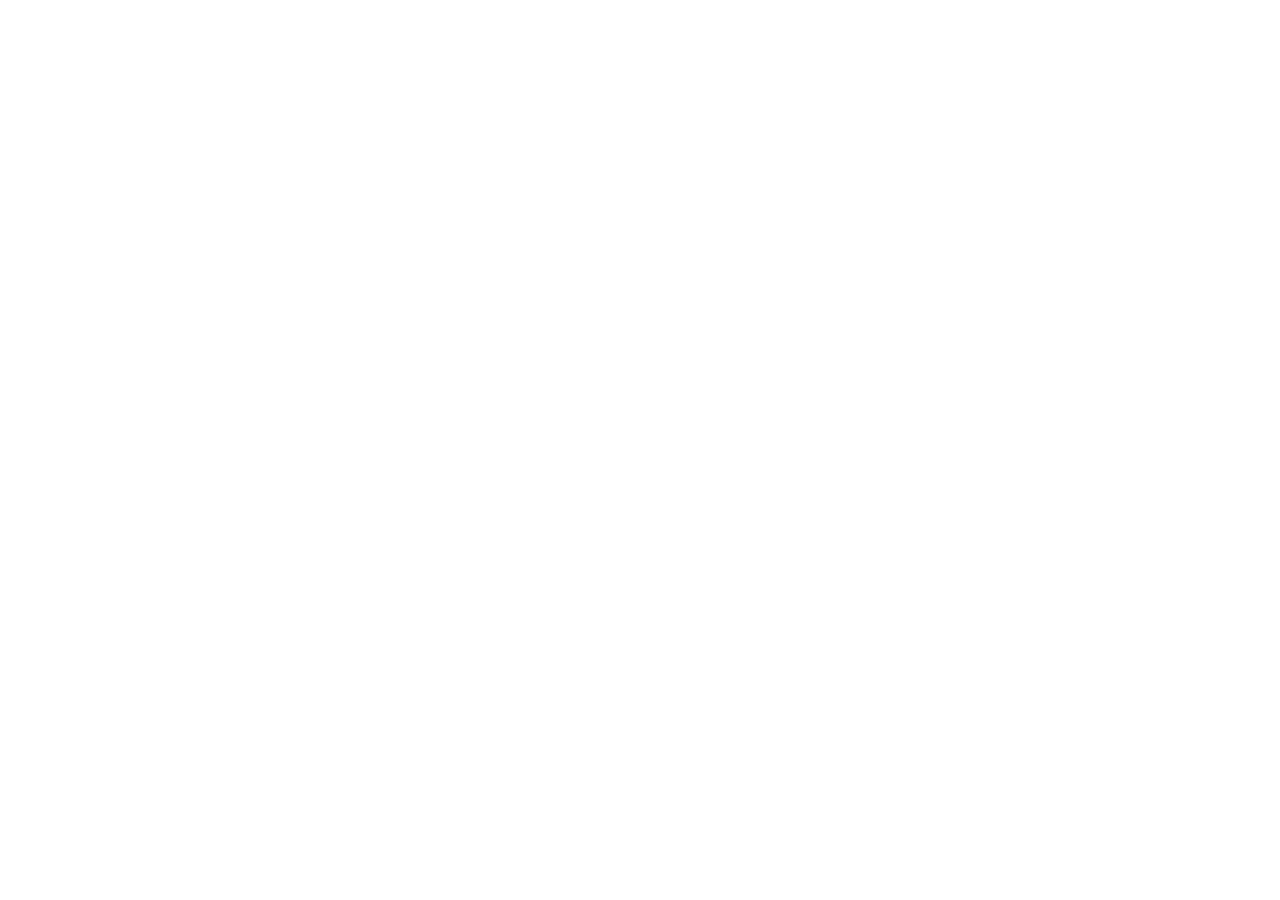
==== birthday gw.html @ cbd27d86 "first commit" ====
<!DOCTYPE html>
<html lang="id">

<head>
  <meta charset="UTF-8">
  <meta name="viewport" content="width=device-width, initial-scale=1.0">
  <meta http-equiv="X-UA-Compatible" content="ie=edge" />
  <link rel="shortcut icon" type="image/png" href="img/favicon.png" />
  <link rel="preconnect" href="https://fonts.googleapis.com">
  <link rel="preconnect" href="https://fonts.gstatic.com" crossorigin>
  <link href="https://fonts.googleapis.com/css2?family=Poppins:wght@300;400;600;700&display=swap" rel="stylesheet">
  <link rel="stylesheet" href="./styles/style.css">
  <title>Selamat Ulang Tahun! 🎂</title>
</head>

<body>

  <audio class="song" loop autoplay>
    <source src="./music/ultah.mp3">
    </source>
    Browser kamu tidak mendukung pemutaran audio.
  </audio>

  <div class="container">

    <div class="one">
      <h1 class="one">
        Hai!👋🏼 <span id="name"></span>
      </h1>
      <p class="two" id="greetingText"></p>
      <p class="age-display" id="ageDisplay"></p>
    </div>

    <div class="three">
      <p>Ini hari ulang tahunmu!! 🎂</p>
    </div>

    <div class="four">
      <div class="text-box">
        <p class="hbd-chatbox">
          Semoga kamu diberikan kesehatan, umur panjang dan semua impianmu menjadi kenyataan, terima kasih sudah mau bertahan dan berjuang sampai sekarang.
        </p>
        <p class="fake-btn">
          Kirim ucapan ✨
        </p>
      </div>
    </div>

    <div class="five">
      <p class="idea-1">
        Itulah yang ingin kamu lakukan.
      </p>
      <p class="idea-2">
        Semoga di usia yang sekarang ini, <br /> kamu bisa menjadi pribadi yang jauh lebih baik
      </p>
      <p class="idea-3">
        Kamu sadar, kamu ingin melakukan sesuatu yang berbeda. <br />
        <strong>Semoga masalah dan cobaan apapun yang akan datang nanti, semoga kamu bisa melewatinya.</strong>
      </p>
      <p class="idea-4">Karena,</p>
      <p class="idea-5">
        Karena banyak orang yang kita sayang perlu melihat kita sukses dan mencapai keberhasilan.
        <span>😊</span>
      </p>
      <p class="idea-6">
        <span>S</span>
        <span>O</span>
      </p>
    </div>

    <div class="six">
      <img src="./img/fotoku.jpg" alt="Foto" class="profile-picture" id="imagePath" />
      <img src="img/hat.svg" alt="Topi" class="hat" />
      <div class="wish">
        <h3 class="wish-hbd">Selamat Ulang Tahun!</h3>
        <h5 class="wish-text">
          "Selamat Ulang Tahun, <span id="wishName"></span>, Semoga Kamu Bisa Memberikan Yang Terbaik Untuk Orang-Orang Yang Kamu Cintai. <br />Banyak Cinta dan Kasih Sayang dari Orang Lain untuk Kamu loh
        </h5>
      </div>
    </div>

    <div class="seven">
      <div class="ballons">
        <img src="img/ballon2.svg" alt="Balon" />
        <img src="img/ballon1.svg" alt="Balon" />
        <img src="img/ballon3.svg" alt="Balon" />
        <img src="img/ballon2.svg" alt="Balon" />
        <img src="img/ballon1.svg" alt="Balon" />
        <img src="img/ballon3.svg" alt="Balon" />
        <img src="img/ballon2.svg" alt="Balon" />
        <img src="img/ballon1.svg" alt="Balon" />
        <img src="img/ballon3.svg" alt="Balon" />
        <img src="img/ballon2.svg" alt="Balon" />
        <img src="img/ballon1.svg" alt="Balon" />
        <img src="img/ballon3.svg" alt="Balon" />
        <img src="img/ballon2.svg" alt="Balon" />
        <img src="img/ballon1.svg" alt="Balon" />
        <img src="img/ballon3.svg" alt="Balon" />
        <img src="img/ballon2.svg" alt="Balon" />
        <img src="img/ballon1.svg" alt="Balon" />
        <img src="img/ballon3.svg" alt="Balon" />
        <img src="img/ballon2.svg" alt="Balon" />
        <img src="img/ballon1.svg" alt="Balon" />
        <img src="img/ballon3.svg" alt="Balon" />
        <img src="img/ballon2.svg" alt="Balon" />
        <img src="img/ballon1.svg" alt="Balon" />
        <img src="img/ballon3.svg" alt="Balon" />
        <img src="img/ballon2.svg" alt="Balon" />
        <img src="img/ballon1.svg" alt="Balon" />
        <img src="img/ballon3.svg" alt="Balon" />
        <img src="img/ballon2.svg" alt="Balon" />
        <img src="img/ballon1.svg" alt="Balon" />
        <img src="img/ballon3.svg" alt="Balon" />
      </div>
    </div>

    <div class="eight">
      <svg viewBox="0 0 40 40" xmlns="http://www.w3.org/2000/svg">
        <circle cx="20" cy="20" r="20" />
      </svg>
      <svg viewBox="0 0 40 40" xmlns="http://www.w3.org/2000/svg">
        <circle cx="20" cy="20" r="20" />
      </svg>
      <svg viewBox="0 0 40 40" xmlns="http://www.w3.org/2000/svg">
        <circle cx="20" cy="20" r="20" />
      </svg>
      <svg viewBox="0 0 40 40" xmlns="http://www.w3.org/2000/svg">
        <circle cx="20" cy="20" r="20" />
      </svg>
      <svg viewBox="0 0 40 40" xmlns="http://www.w3.org/2000/svg">
        <circle cx="20" cy="20" r="20" />
      </svg>
      <svg viewBox="0 0 40 40" xmlns="http://www.w3.org/2000/svg">
        <circle cx="20" cy="20" r="20" />
      </svg>
      <svg viewBox="0 0 40 40" xmlns="http://www.w3.org/2000/svg">
        <circle cx="20" cy="20" r="20" />
      </svg>
      <svg viewBox="0 0 40 40" xmlns="http://www.w3.org/2000/svg">
        <circle cx="20" cy="20" r="20" />
      </svg>
      <svg viewBox="0 0 40 40" xmlns="http://www.w3.org/2000/svg">
        <circle cx="20" cy="20" r="20" />
      </svg>
    </div>

    <div class="nine">
      <p>Oke, sekarang kembalilah dan berikan yang terbaik dari versi saat ini.</p>
      <p id="replay">
        Dan tunjukkan bahwa kamu bisa.
      </p>
      <p class="last-smile">😊</p>
    </div>

  </div>

  <div class="wa-section">
    <button class="wa-button" id="waButton">
      <span class="wa-icon">💬</span>
      <span class="wa-text">Kirim Ucapan via WhatsApp</span>
    </button>
  </div>
</body>
<script src="https://cdnjs.cloudflare.com/ajax/libs/gsap/3.11.5/gsap.min.js"></script>
<script src="https://cdn.jsdelivr.net/npm/sweetalert2@11"></script>
<script src="./scripts/birthday.js"></script>

</html>
---- styles/style.css ----
* {
  box-sizing: border-box;
}

body {
  font-family: "Poppins", sans-serif;
  margin: 0;
}

/* Birthday Input Page Styles */
.birthday-input-container {
  display: flex;
  justify-content: center;
  align-items: center;
  min-height: 100vh;
  width: 100vw;
  background: linear-gradient(-45deg, #ee7752, #e73c7e, #23a6d5, #23d5ab);
  background-size: 400% 400%;
  animation: gradientBG 15s ease infinite;
  padding: 20px;
  position: relative;
  overflow: hidden;
}

@keyframes gradientBG {
  0% { background-position: 0% 50%; }
  50% { background-position: 100% 50%; }
  100% { background-position: 0% 50%; }
}

/* Floating balloons */
.floating-balloons {
  position: absolute;
  width: 100%;
  height: 100%;
  pointer-events: none;
  top: 0;
  left: 0;
}

.balloon {
  position: absolute;
  font-size: 3rem;
  opacity: 0.5;
  animation: floatBalloon 6s ease-in-out infinite;
}

.b1 { top: 10%; left: 5%; animation-delay: 0s; }
.b2 { top: 20%; right: 10%; animation-delay: 1s; }
.b3 { bottom: 15%; left: 15%; animation-delay: 2s; }
.b4 { top: 5%; right: 30%; animation-delay: 0.5s; }
.b5 { bottom: 10%; right: 5%; animation-delay: 1.5s; }

@keyframes floatBalloon {
  0%, 100% { transform: translateY(0) rotate(0deg); }
  50% { transform: translateY(-30px) rotate(5deg); }
}

/* Confetti */
.confetti-container {
  position: absolute;
  width: 100%;
  height: 100%;
  pointer-events: none;
  overflow: hidden;
}

/* Birthday Card */
.birthday-card {
  background: rgba(255, 255, 255, 0.95);
  backdrop-filter: blur(20px);
  border-radius: 30px;
  padding: 45px 40px;
  width: 460px;
  max-width: 100%;
  box-shadow:
    0 30px 60px rgba(0, 0, 0, 0.3),
    0 0 0 1px rgba(255, 255, 255, 0.1);
  position: relative;
  z-index: 1;
}

.card-header {
  text-align: center;
  margin-bottom: 35px;
}

.header-icon {
  font-size: 4rem;
  margin-bottom: 10px;
  animation: bounce 2s ease-in-out infinite;
}

@keyframes bounce {
  0%, 100% { transform: translateY(0); }
  50% { transform: translateY(-15px); }
}

.card-header h1 {
  font-size: 1.8rem;
  font-weight: 700;
  background: linear-gradient(135deg, #667eea, #764ba2);
  -webkit-background-clip: text;
  -webkit-text-fill-color: transparent;
  background-clip: text;
  margin: 0 0 10px;
}

.card-header p {
  color: #999;
  margin: 0;
  font-size: 0.95rem;
  font-weight: 400;
}

/* Form */
.birthday-form .input-group {
  margin-bottom: 22px;
}

.birthday-form label {
  display: block;
  margin-bottom: 8px;
  font-weight: 600;
  color: #555;
  font-size: 0.9rem;
}

.birthday-form input[type="text"],
.birthday-form input[type="number"] {
  width: 100%;
  height: 50px;
  border: 2px solid #e8e8e8;
  border-radius: 14px;
  padding: 0 18px;
  font-size: 1rem;
  font-family: "Poppins", sans-serif;
  transition: all 0.3s;
  box-sizing: border-box;
  background: #fafafa;
}

.birthday-form input[type="text"]:focus,
.birthday-form input[type="number"]:focus {
  outline: none;
  border-color: #764ba2;
  background: #fff;
  box-shadow: 0 0 0 4px rgba(118, 75, 162, 0.1);
}

/* File Input */
.file-input-wrapper {
  position: relative;
}

.file-input-wrapper input[type="file"] {
  position: absolute;
  opacity: 0;
  width: 100%;
  height: 50px;
  cursor: pointer;
  z-index: 2;
}

.file-input-placeholder {
  width: 100%;
  height: 50px;
  border: 2px dashed #764ba2;
  border-radius: 14px;
  display: flex;
  align-items: center;
  justify-content: center;
  gap: 8px;
  color: #764ba2;
  font-weight: 500;
  background: rgba(118, 75, 162, 0.05);
  transition: all 0.3s;
  box-sizing: border-box;
}

.upload-icon {
  font-size: 1.3rem;
}

.file-input-wrapper:hover .file-input-placeholder {
  background: rgba(118, 75, 162, 0.12);
  border-color: #5a3d8a;
  transform: scale(1.02);
}

.photo-preview {
  display: none;
  margin-top: 15px;
  text-align: center;
  position: relative;
}

.photo-preview img {
  width: 110px;
  height: 110px;
  border-radius: 50%;
  object-fit: cover;
  border: 4px solid #fff;
  box-shadow: 0 5px 20px rgba(118, 75, 162, 0.3);
}

.preview-label {
  display: block;
  margin-top: 8px;
  font-size: 0.8rem;
  color: #764ba2;
  font-weight: 600;
}

/* Play Button */
#playBtn {
  width: 100%;
  height: 54px;
  border: none;
  border-radius: 14px;
  background: linear-gradient(135deg, #667eea 0%, #764ba2 100%);
  color: #fff;
  font-size: 1.1rem;
  font-weight: 700;
  font-family: "Poppins", sans-serif;
  cursor: pointer;
  transition: all 0.3s;
  box-shadow: 0 8px 25px rgba(118, 75, 162, 0.4);
  letter-spacing: 1px;
  display: flex;
  align-items: center;
  justify-content: center;
  gap: 10px;
  margin-top: 5px;
  opacity: 1 !important;
  visibility: visible !important;
}

.btn-icon {
  font-size: 1.3rem;
}

#playBtn:hover {
  transform: translateY(-3px);
  box-shadow: 0 12px 35px rgba(118, 75, 162, 0.5);
}

#playBtn:active {
  transform: translateY(0);
  box-shadow: 0 5px 15px rgba(118, 75, 162, 0.3);
}

/* Remove spinner from number input */
input[type="number"]::-webkit-inner-spin-button,
input[type="number"]::-webkit-outer-spin-button {
  -webkit-appearance: none;
  margin: 0;
}
input[type="number"] {
  -moz-appearance: textfield;
}

/* WhatsApp Button */
.wa-section {
  position: fixed;
  bottom: 30px;
  left: 0;
  right: 0;
  text-align: center;
  z-index: 100;
  opacity: 0;
  pointer-events: none;
  transition: opacity 0.5s ease;
}

.wa-section.show {
  opacity: 1;
  pointer-events: auto;
}

.wa-button {
  display: inline-flex;
  align-items: center;
  gap: 10px;
  padding: 14px 30px;
  border: none;
  border-radius: 50px;
  background: linear-gradient(135deg, #25D366, #128C7E);
  color: #fff;
  font-size: 1rem;
  font-weight: 600;
  font-family: "Poppins", sans-serif;
  cursor: pointer;
  transition: all 0.3s;
  box-shadow: 0 8px 25px rgba(37, 211, 102, 0.4);
}

.wa-button:hover {
  transform: translateY(-3px) scale(1.02);
  box-shadow: 0 12px 35px rgba(37, 211, 102, 0.5);
}

.wa-button:active {
  transform: translateY(0) scale(0.98);
}

.wa-icon {
  font-size: 1.3rem;
}

/* Age display on birthday page */
.age-display {
  font-size: 1.2rem;
  color: #ff69b4;
  margin-top: 5px;
  font-weight: 600;
}

/* Birtday page styles */
.song {
  visibility: hidden;
}

.container {
  height: 100vh;
  margin: 0 auto;
  overflow: hidden;
  position: relative;
  text-align: center;
  visibility: hidden;
  width: 100vw;
}

.container > div {
  left: 0;
  right: 0;
  top: 20vh;
  position: absolute;
}

.one {
  font-size: 4.5rem;
}

.two {
  font-size: 1.2rem;
  font-weight: lighter;
}

.three {
  font-size: 3rem;
}

.four .text-box {
  border: 2px solid #ccc;
  border-radius: 20px;
  margin: 0 auto;
  padding: 10px;
  position: relative;
  width: 600px;
}

.text-box p {
  margin: 0;
  text-align: left;
}

.text-box span {
  visibility: hidden;
}

.text-box .fake-btn {
  background-color: rgb(21, 161, 237);
  border-radius: 5px;
  bottom: -50px;
  right: 5px;
  position: absolute;
  color: #fff;
  padding: 0.5rem 1rem;
}

.five p {
  font-size: 2rem;
  position: absolute;
  left: 0;
  right: 0;
}

.idea-3 strong {
  border-radius: 3px;
  display: inline-block;
  padding: 3px 5px;
}

.five .idea-5 {
  font-size: 4rem;
}

.idea-5 span,
.idea-6 span,
.wish-hbd span {
  display: inline-block;
}

.idea-6 span {
  font-size: 15rem;
}

.six {
  position: relative;
  top: 10vh;
  z-index: 1;
}

.six img {
  display: inline-block;
  height: 350px;
  max-width: 100%;
  border-radius: 14px;
}

.six .hat {
  position: absolute;
  left: 41.5%;
  top: -35%;
  width: 60px;
  rotate: 14deg;
}

.ballons img {
  display: inline-block;
  position: absolute;
}

.ballons img:nth-child(even) {
  left: -10%;
}

.ballons img:nth-child(odd) {
  right: -10%;
}

.ballons img:nth-child(3n + 0) {
  left: 30%;
}

.seven .eight {
  height: 100vh;
  position: fixed;
  top: 0;
  width: 100vw;
}

.eight svg {
  left: 0;
  position: absolute;
  top: 0;
  visibility: hidden;
  width: 25px;
  z-index: -1;
}

.eight svg:nth-child(1) {
  fill: #bd6ecf;
  left: 5vw;
  top: 7vh;
}

.eight svg:nth-child(2) {
  fill: #7dd175;
  left: 35vw;
  top: 23vh;
}

.eight svg:nth-child(3) {
  fill: #349d8b;
  left: 23vw;
  top: 33vh;
}

.eight svg:nth-child(4) {
  fill: #347a9d;
  left: 57vw;
  top: 43vh;
}

.eight svg:nth-child(5) {
  fill: #c66053;
  left: 7vw;
  top: 68vh;
}

.eight svg:nth-child(6) {
  fill: #bfaa40;
  left: 77vw;
  top: 42vh;
}

.eight svg:nth-child(7) {
  fill: #e3bae8;
  left: 83vw;
  top: 68vh;
}

.eight svg:nth-child(8) {
  fill: #8762cb;
  left: 37vw;
  top: 86vh;
}

.eight svg:nth-child(9) {
  fill: #9a90da;
  left: 87vw;
  top: 94vh;
}

.wish-hbd {
  font-size: 3em;
  margin: 0;
  text-transform: uppercase;
}

.wish h5 {
  font-size: 2rem;
  font-weight: lighter;
  margin: 10px 0 0;
}

.nine p {
  font-size: 2rem;
  font-weight: lighter;
}

#replay {
  cursor: pointer;
  z-index: 3;
}

/* Media Queries */
@media screen and (max-height: 1000px) {
  .six .hat {
    left: 40%;
  }
}

@media screen and (max-height: 800px) {
  .six .hat {
    left: 37%;
  }
}

@media screen and (max-height: 700px) {
  .six .hat {
    left: 32%;
  }
}

@media screen and (max-height: 850px) and (max-width: 450px) {
  .six .hat {
    left: 32%;
  }
}

@media screen and (max-width: 500px) {
  .birthday-card {
    padding: 30px 25px;
    width: 95%;
  }

  .card-header h1 {
    font-size: 1.4rem;
  }

  .header-icon {
    font-size: 3rem;
  }

  .birthday-form input[type="text"],
  .birthday-form input[type="number"] {
    height: 44px;
    font-size: 0.9rem;
  }

  #playBtn {
    height: 48px;
    font-size: 1rem;
  }

  .photo-preview img {
    width: 90px;
    height: 90px;
  }

  .container {
    width: 100%;
    padding: 0 10px;
  }

  .four .text-box {
    width: 90%;
  }

  .text-box .fake-btn {
    bottom: -50px;
    right: 5px;
  }

  .idea-5 span {
    display: block;
  }

  .idea-6 span {
    font-size: 10rem;
  }

  .six .hat {
    width: 50px;
  }

  .wish-hbd {
    font-size: 2.2em;
  }

  .wish h5 {
    font-size: .8rem;
  }

  .nine p {
    font-size: 1.5rem;
    font-weight: lighter;
  }
}

/* Fallback: pastikan elemen kunci tetap terlihat kalau GSAP gagal dimuat/dieksekusi */
#playBtn,
.card-header h1,
.card-header p,
.input-group,
.birthday-card {
  opacity: 1;
}
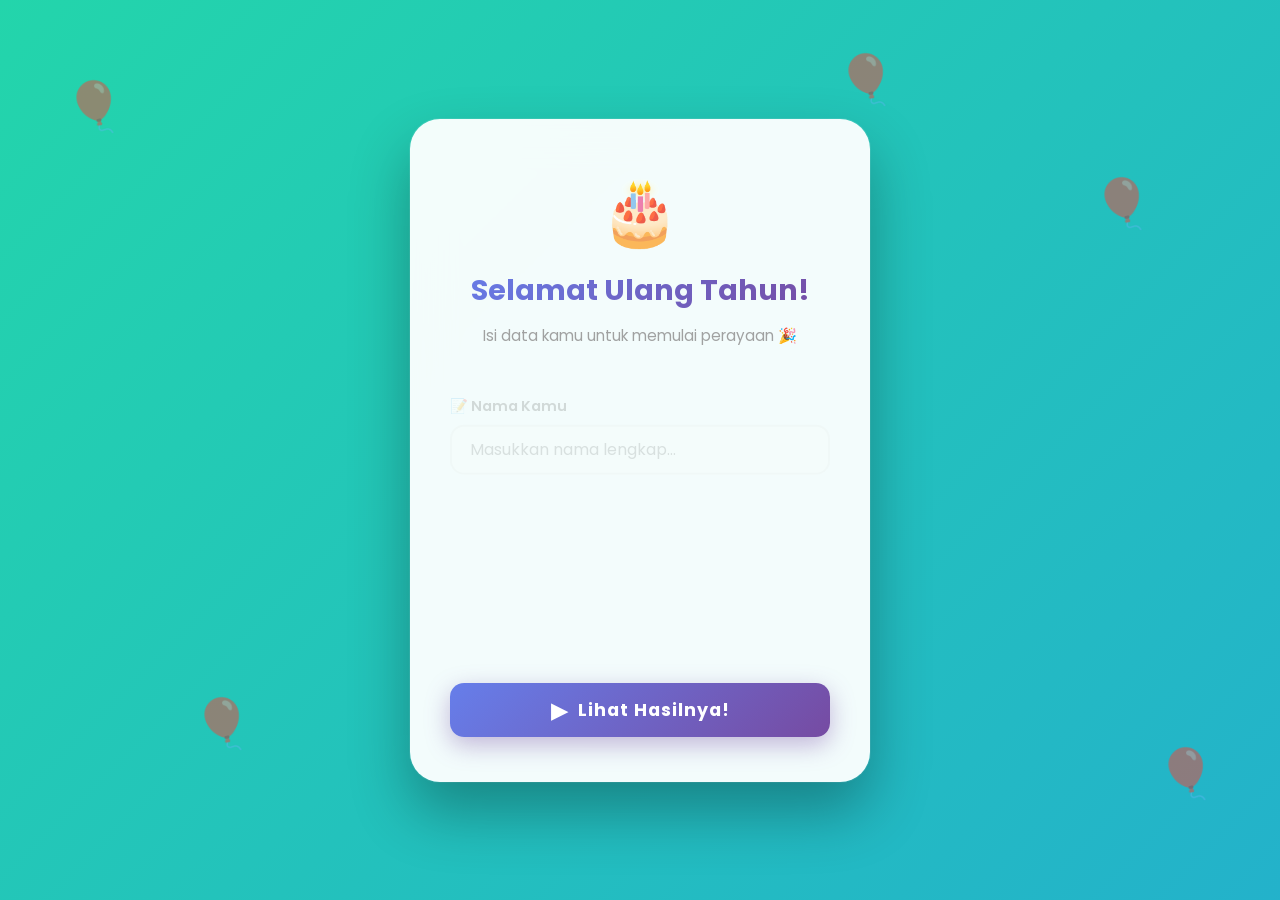
==== commit 99a1cbc7: "Update birthday gw.html" ====
--- a/birthday gw.html
+++ b/birthday gw.html
@@ -1,168 +1,203 @@
 <!DOCTYPE html>
 <html lang="id">
-
 <head>
   <meta charset="UTF-8">
   <meta name="viewport" content="width=device-width, initial-scale=1.0">
-  <meta http-equiv="X-UA-Compatible" content="ie=edge" />
+  <link rel="preconnect" href="https://fonts.googleapis.com">
   <link rel="shortcut icon" type="image/png" href="img/favicon.png" />
-  <link rel="preconnect" href="https://fonts.googleapis.com">
   <link rel="preconnect" href="https://fonts.gstatic.com" crossorigin>
   <link href="https://fonts.googleapis.com/css2?family=Poppins:wght@300;400;600;700&display=swap" rel="stylesheet">
   <link rel="stylesheet" href="./styles/style.css">
   <title>Selamat Ulang Tahun! 🎂</title>
 </head>
-
 <body>
 
-  <audio class="song" loop autoplay>
-    <source src="./music/ultah.mp3">
-    </source>
-    Browser kamu tidak mendukung pemutaran audio.
-  </audio>
-
-  <div class="container">
-
-    <div class="one">
-      <h1 class="one">
-        Hai!👋🏼 <span id="name"></span>
-      </h1>
-      <p class="two" id="greetingText"></p>
-      <p class="age-display" id="ageDisplay"></p>
-    </div>
-
-    <div class="three">
-      <p>Ini hari ulang tahunmu!! 🎂</p>
-    </div>
-
-    <div class="four">
-      <div class="text-box">
-        <p class="hbd-chatbox">
-          Semoga kamu diberikan kesehatan, umur panjang dan semua impianmu menjadi kenyataan, terima kasih sudah mau bertahan dan berjuang sampai sekarang.
+  <!-- ==================== INPUT SECTION ==================== -->
+  <div class="birthday-input-container" id="inputSection">
+    <div class="floating-balloons">
+      <div class="balloon b1">🎈</div>
+      <div class="balloon b2">🎈</div>
+      <div class="balloon b3">🎈</div>
+      <div class="balloon b4">🎈</div>
+      <div class="balloon b5">🎈</div>
+    </div>
+    <div class="confetti-container" id="confettiContainer"></div>
+    <div class="birthday-card" id="birthdayCard">
+      <div class="card-header">
+        <div class="header-icon">🎂</div>
+        <h1>Selamat Ulang Tahun!</h1>
+        <p>Isi data kamu untuk memulai perayaan 🎉</p>
+      </div>
+      <form id="birthdayForm" class="birthday-form">
+        <div class="input-group">
+          <label for="name">📝 Nama Kamu</label>
+          <input type="text" id="name" placeholder="Masukkan nama lengkap..." />
+        </div>
+        <div class="input-group">
+          <label for="age">🎂 Umur Kamu</label>
+          <input type="number" id="age" placeholder="Masukkan umur..." min="1" max="150" />
+        </div>
+        <div class="input-group">
+          <label for="photo">📸 Foto Kamu</label>
+          <div class="file-input-wrapper">
+            <input type="file" id="photo" accept="image/*" />
+            <div class="file-input-placeholder">
+              <span class="upload-icon">☁️</span>
+              <span class="upload-text">Klik untuk upload foto</span>
+            </div>
+          </div>
+          <div class="photo-preview" id="photoPreview">
+            <img src="" alt="Preview Foto" />
+          </div>
+        </div>
+        <button type="submit" id="playBtn">
+          <span class="btn-icon">▶</span>
+          <span class="btn-text">Lihat Hasilnya!</span>
+        </button>
+      </form>
+    </div>
+
+
+  </div>
+
+  <!-- ==================== BIRTHDAY SECTION ==================== -->
+  <div id="birthdaySection" style="display: none;">
+    <audio class="song" id="mainSong" loop>
+      <source src="./music/ultah.mp3">
+      </source>
+      Browser kamu tidak mendukung pemutaran audio.
+    </audio>
+    <audio id="hbdSong" loop>
+      <source src="./music/hbd.mp3">
+      </source>
+      Browser kamu tidak mendukung pemutaran audio.
+    </audio>
+
+    <div class="container">
+      <div class="one">
+        <h1 class="one">
+          Hai!👋🏼 <span id="name"></span>
+        </h1>
+        <p class="two" id="greetingText"></p>
+        <p class="age-display" id="ageDisplay"></p>
+      </div>
+
+      <div class="three">
+        <p>Ini hari ulang tahunmu!! 🎂</p>
+      </div>
+
+      <div class="four">
+        <div class="text-box">
+          <p class="hbd-chatbox">
+            Semoga kamu diberikan kesehatan, umur panjang dan semua impianmu menjadi kenyataan, terima kasih sudah mau bertahan dan berjuang sampai sekarang.
+          </p>
+          <p class="fake-btn">Kirim ucapan ✨</p>
+        </div>
+      </div>
+
+      <div class="five">
+        <p class="idea-1">Itulah yang ingin kamu lakukan.</p>
+        <p class="idea-2">Semoga di usia yang sekarang ini, <br /> kamu bisa menjadi pribadi yang jauh lebih baik</p>
+        <p class="idea-3">Kamu sadar, kamu ingin melakukan sesuatu yang berbeda. <br />
+          <strong>Semoga masalah dan cobaan apapun yang akan datang nanti, semoga kamu bisa melewatinya.</strong>
         </p>
-        <p class="fake-btn">
-          Kirim ucapan ✨
-        </p>
-      </div>
-    </div>
-
-    <div class="five">
-      <p class="idea-1">
-        Itulah yang ingin kamu lakukan.
-      </p>
-      <p class="idea-2">
-        Semoga di usia yang sekarang ini, <br /> kamu bisa menjadi pribadi yang jauh lebih baik
-      </p>
-      <p class="idea-3">
-        Kamu sadar, kamu ingin melakukan sesuatu yang berbeda. <br />
-        <strong>Semoga masalah dan cobaan apapun yang akan datang nanti, semoga kamu bisa melewatinya.</strong>
-      </p>
-      <p class="idea-4">Karena,</p>
-      <p class="idea-5">
-        Karena banyak orang yang kita sayang perlu melihat kita sukses dan mencapai keberhasilan.
-        <span>😊</span>
-      </p>
-      <p class="idea-6">
-        <span>S</span>
-        <span>O</span>
-      </p>
-    </div>
-
-    <div class="six">
-      <img src="./img/fotoku.jpg" alt="Foto" class="profile-picture" id="imagePath" />
-      <img src="img/hat.svg" alt="Topi" class="hat" />
-      <div class="wish">
-        <h3 class="wish-hbd">Selamat Ulang Tahun!</h3>
-        <h5 class="wish-text">
-          "Selamat Ulang Tahun, <span id="wishName"></span>, Semoga Kamu Bisa Memberikan Yang Terbaik Untuk Orang-Orang Yang Kamu Cintai. <br />Banyak Cinta dan Kasih Sayang dari Orang Lain untuk Kamu loh
-        </h5>
-      </div>
-    </div>
-
-    <div class="seven">
-      <div class="ballons">
-        <img src="img/ballon2.svg" alt="Balon" />
-        <img src="img/ballon1.svg" alt="Balon" />
-        <img src="img/ballon3.svg" alt="Balon" />
-        <img src="img/ballon2.svg" alt="Balon" />
-        <img src="img/ballon1.svg" alt="Balon" />
-        <img src="img/ballon3.svg" alt="Balon" />
-        <img src="img/ballon2.svg" alt="Balon" />
-        <img src="img/ballon1.svg" alt="Balon" />
-        <img src="img/ballon3.svg" alt="Balon" />
-        <img src="img/ballon2.svg" alt="Balon" />
-        <img src="img/ballon1.svg" alt="Balon" />
-        <img src="img/ballon3.svg" alt="Balon" />
-        <img src="img/ballon2.svg" alt="Balon" />
-        <img src="img/ballon1.svg" alt="Balon" />
-        <img src="img/ballon3.svg" alt="Balon" />
-        <img src="img/ballon2.svg" alt="Balon" />
-        <img src="img/ballon1.svg" alt="Balon" />
-        <img src="img/ballon3.svg" alt="Balon" />
-        <img src="img/ballon2.svg" alt="Balon" />
-        <img src="img/ballon1.svg" alt="Balon" />
-        <img src="img/ballon3.svg" alt="Balon" />
-        <img src="img/ballon2.svg" alt="Balon" />
-        <img src="img/ballon1.svg" alt="Balon" />
-        <img src="img/ballon3.svg" alt="Balon" />
-        <img src="img/ballon2.svg" alt="Balon" />
-        <img src="img/ballon1.svg" alt="Balon" />
-        <img src="img/ballon3.svg" alt="Balon" />
-        <img src="img/ballon2.svg" alt="Balon" />
-        <img src="img/ballon1.svg" alt="Balon" />
-        <img src="img/ballon3.svg" alt="Balon" />
-      </div>
-    </div>
-
-    <div class="eight">
-      <svg viewBox="0 0 40 40" xmlns="http://www.w3.org/2000/svg">
-        <circle cx="20" cy="20" r="20" />
-      </svg>
-      <svg viewBox="0 0 40 40" xmlns="http://www.w3.org/2000/svg">
-        <circle cx="20" cy="20" r="20" />
-      </svg>
-      <svg viewBox="0 0 40 40" xmlns="http://www.w3.org/2000/svg">
-        <circle cx="20" cy="20" r="20" />
-      </svg>
-      <svg viewBox="0 0 40 40" xmlns="http://www.w3.org/2000/svg">
-        <circle cx="20" cy="20" r="20" />
-      </svg>
-      <svg viewBox="0 0 40 40" xmlns="http://www.w3.org/2000/svg">
-        <circle cx="20" cy="20" r="20" />
-      </svg>
-      <svg viewBox="0 0 40 40" xmlns="http://www.w3.org/2000/svg">
-        <circle cx="20" cy="20" r="20" />
-      </svg>
-      <svg viewBox="0 0 40 40" xmlns="http://www.w3.org/2000/svg">
-        <circle cx="20" cy="20" r="20" />
-      </svg>
-      <svg viewBox="0 0 40 40" xmlns="http://www.w3.org/2000/svg">
-        <circle cx="20" cy="20" r="20" />
-      </svg>
-      <svg viewBox="0 0 40 40" xmlns="http://www.w3.org/2000/svg">
-        <circle cx="20" cy="20" r="20" />
-      </svg>
-    </div>
-
-    <div class="nine">
-      <p>Oke, sekarang kembalilah dan berikan yang terbaik dari versi saat ini.</p>
-      <p id="replay">
-        Dan tunjukkan bahwa kamu bisa.
-      </p>
-      <p class="last-smile">😊</p>
-    </div>
-
+        <p class="idea-4">Karena,</p>
+        <p class="idea-5">Karena banyak orang yang kita sayang perlu melihat kita sukses dan mencapai keberhasilan.<span>😊</span></p>
+        <p class="idea-6"><span>S</span><span>O</span></p>
+      </div>
+
+      <div class="six">
+        <img src="./img/fotoku.jpg" alt="Foto" class="profile-picture" id="imagePath" />
+        <img src="img/hat.svg" alt="Topi" class="hat" />
+        <div class="wish">
+          <h3 class="wish-hbd">Selamat Ulang Tahun!</h3>
+          <h5 class="wish-text">
+            "Selamat Ulang Tahun, <span id="wishName"></span>, Semoga Kamu Bisa Memberikan Yang Terbaik Untuk Orang-Orang Yang Kamu Cintai. <br />Banyak Cinta dan Kasih Sayang dari Orang Lain untuk Kamu loh
+          </h5>
+        </div>
+      </div>
+
+      <div class="seven">
+        <div class="ballons">
+          <img src="img/ballon2.svg" alt="Balon" /><img src="img/ballon1.svg" alt="Balon" /><img src="img/ballon3.svg" alt="Balon" />
+          <img src="img/ballon2.svg" alt="Balon" /><img src="img/ballon1.svg" alt="Balon" /><img src="img/ballon3.svg" alt="Balon" />
+          <img src="img/ballon2.svg" alt="Balon" /><img src="img/ballon1.svg" alt="Balon" /><img src="img/ballon3.svg" alt="Balon" />
+          <img src="img/ballon2.svg" alt="Balon" /><img src="img/ballon1.svg" alt="Balon" /><img src="img/ballon3.svg" alt="Balon" />
+          <img src="img/ballon2.svg" alt="Balon" /><img src="img/ballon1.svg" alt="Balon" /><img src="img/ballon3.svg" alt="Balon" />
+          <img src="img/ballon2.svg" alt="Balon" /><img src="img/ballon1.svg" alt="Balon" /><img src="img/ballon3.svg" alt="Balon" />
+          <img src="img/ballon2.svg" alt="Balon" /><img src="img/ballon1.svg" alt="Balon" /><img src="img/ballon3.svg" alt="Balon" />
+          <img src="img/ballon2.svg" alt="Balon" /><img src="img/ballon1.svg" alt="Balon" /><img src="img/ballon3.svg" alt="Balon" />
+          <img src="img/ballon2.svg" alt="Balon" /><img src="img/ballon1.svg" alt="Balon" /><img src="img/ballon3.svg" alt="Balon" />
+          <img src="img/ballon2.svg" alt="Balon" /><img src="img/ballon1.svg" alt="Balon" /><img src="img/ballon3.svg" alt="Balon" />
+        </div>
+      </div>
+
+      <div class="eight">
+        <svg viewBox="0 0 40 40" xmlns="http://www.w3.org/2000/svg"><circle cx="20" cy="20" r="20" /></svg>
+        <svg viewBox="0 0 40 40" xmlns="http://www.w3.org/2000/svg"><circle cx="20" cy="20" r="20" /></svg>
+        <svg viewBox="0 0 40 40" xmlns="http://www.w3.org/2000/svg"><circle cx="20" cy="20" r="20" /></svg>
+        <svg viewBox="0 0 40 40" xmlns="http://www.w3.org/2000/svg"><circle cx="20" cy="20" r="20" /></svg>
+        <svg viewBox="0 0 40 40" xmlns="http://www.w3.org/2000/svg"><circle cx="20" cy="20" r="20" /></svg>
+        <svg viewBox="0 0 40 40" xmlns="http://www.w3.org/2000/svg"><circle cx="20" cy="20" r="20" /></svg>
+        <svg viewBox="0 0 40 40" xmlns="http://www.w3.org/2000/svg"><circle cx="20" cy="20" r="20" /></svg>
+        <svg viewBox="0 0 40 40" xmlns="http://www.w3.org/2000/svg"><circle cx="20" cy="20" r="20" /></svg>
+        <svg viewBox="0 0 40 40" xmlns="http://www.w3.org/2000/svg"><circle cx="20" cy="20" r="20" /></svg>
+      </div>
+
+      <div class="nine">
+        <p>Oke, sekarang kembalilah dan berikan yang terbaik dari versi saat ini.</p>
+        <p id="replay">Dan tunjukkan bahwa kamu bisa.</p>
+        <p class="last-smile">😊</p>
+      </div>
+    </div>
+
+    <div class="wa-section" id="waSection">
+      <button class="wa-button" id="waButton">
+        <span class="wa-icon">💬</span>
+        <span class="wa-text">Kirim Ucapan via WhatsApp</span>
+      </button>
+    </div>
   </div>
 
-  <div class="wa-section">
-    <button class="wa-button" id="waButton">
-      <span class="wa-icon">💬</span>
-      <span class="wa-text">Kirim Ucapan via WhatsApp</span>
-    </button>
-  </div>
 </body>
 <script src="https://cdnjs.cloudflare.com/ajax/libs/gsap/3.11.5/gsap.min.js"></script>
 <script src="https://cdn.jsdelivr.net/npm/sweetalert2@11"></script>
 <script src="./scripts/birthday.js"></script>
-
+<script src="./scripts/index.js"></script>
+<script>
+  // === Lagu pertama (ultah.mp3) diputar sampai efek balon muncul, lalu ganti ke hbd.mp3 ===
+  (function () {
+    var mainSong = document.getElementById("mainSong");
+    var hbdSong = document.getElementById("hbdSong");
+    var balloonSection = document.querySelector(".seven"); // bagian efek animasi balon
+    var alreadySwitched = false;
+
+    if (!mainSong || !hbdSong || !balloonSection) return;
+
+    var observer = new IntersectionObserver(
+      function (entries) {
+        entries.forEach(function (entry) {
+          if (entry.isIntersecting && !alreadySwitched) {
+            alreadySwitched = true;
+
+            // Hentikan lagu pertama
+            mainSong.pause();
+            mainSong.currentTime = 0;
+
+            // Mainkan lagu kedua begitu efek balon muncul
+            hbdSong.currentTime = 0;
+            hbdSong.play().catch(function (err) {
+              console.warn("Gagal memutar hbd.mp3 otomatis:", err);
+            });
+
+            observer.disconnect();
+          }
+        });
+      },
+      { threshold: 0.15 } // ganti lagu begitu efek balon MULAI terlihat
+    );
+
+    observer.observe(balloonSection);
+  })();
+</script>
 </html>
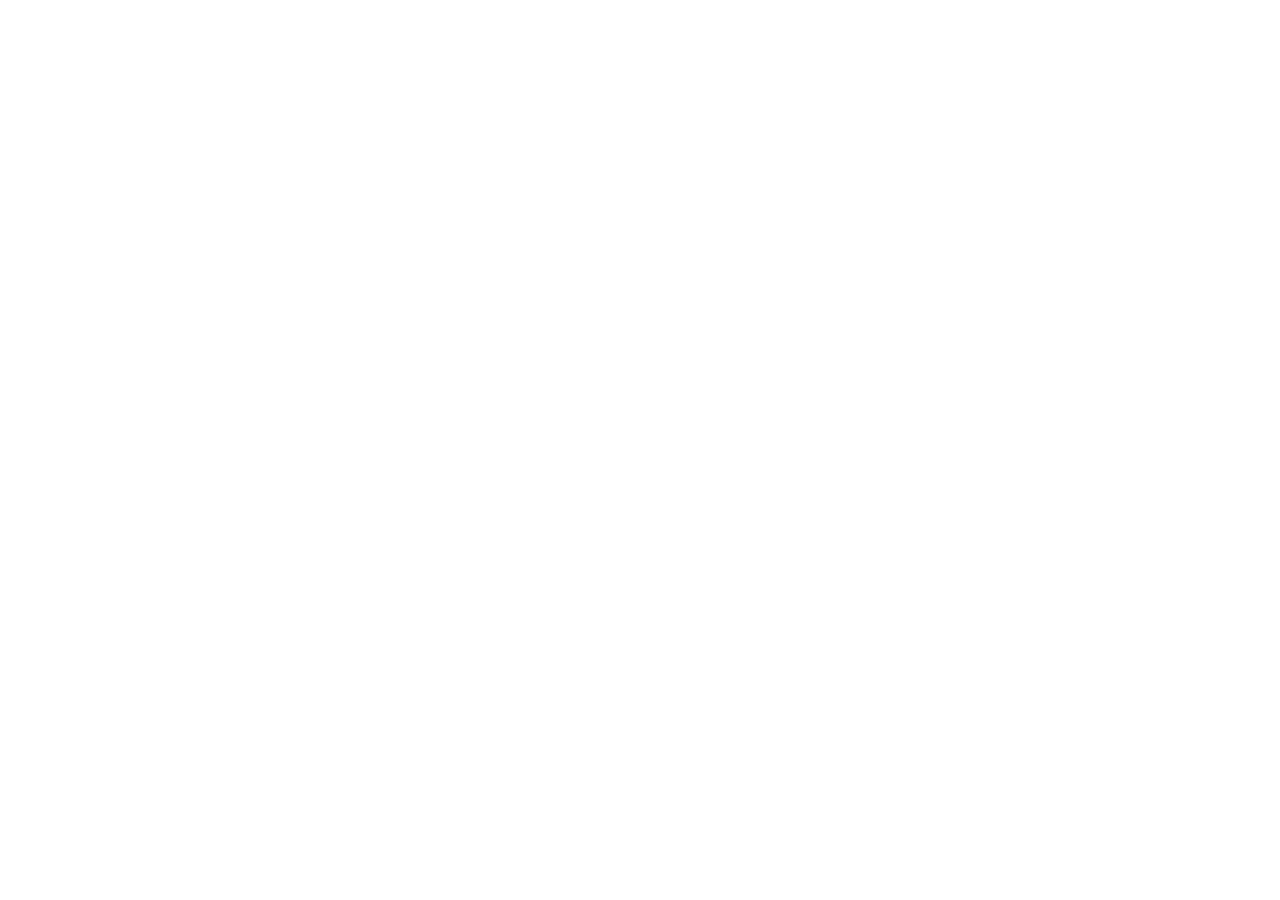
==== commit 409da850: "Update birthday gw.html" ====
--- a/birthday gw.html
+++ b/birthday gw.html
@@ -1,203 +1,168 @@
 <!DOCTYPE html>
 <html lang="id">
+
 <head>
   <meta charset="UTF-8">
   <meta name="viewport" content="width=device-width, initial-scale=1.0">
+  <meta http-equiv="X-UA-Compatible" content="ie=edge" />
+  <link rel="shortcut icon" type="image/png" href="img/favicon.png" />
   <link rel="preconnect" href="https://fonts.googleapis.com">
-  <link rel="shortcut icon" type="image/png" href="img/favicon.png" />
   <link rel="preconnect" href="https://fonts.gstatic.com" crossorigin>
   <link href="https://fonts.googleapis.com/css2?family=Poppins:wght@300;400;600;700&display=swap" rel="stylesheet">
   <link rel="stylesheet" href="./styles/style.css">
   <title>Selamat Ulang Tahun! 🎂</title>
 </head>
+
 <body>
 
-  <!-- ==================== INPUT SECTION ==================== -->
-  <div class="birthday-input-container" id="inputSection">
-    <div class="floating-balloons">
-      <div class="balloon b1">🎈</div>
-      <div class="balloon b2">🎈</div>
-      <div class="balloon b3">🎈</div>
-      <div class="balloon b4">🎈</div>
-      <div class="balloon b5">🎈</div>
-    </div>
-    <div class="confetti-container" id="confettiContainer"></div>
-    <div class="birthday-card" id="birthdayCard">
-      <div class="card-header">
-        <div class="header-icon">🎂</div>
-        <h1>Selamat Ulang Tahun!</h1>
-        <p>Isi data kamu untuk memulai perayaan 🎉</p>
-      </div>
-      <form id="birthdayForm" class="birthday-form">
-        <div class="input-group">
-          <label for="name">📝 Nama Kamu</label>
-          <input type="text" id="name" placeholder="Masukkan nama lengkap..." />
-        </div>
-        <div class="input-group">
-          <label for="age">🎂 Umur Kamu</label>
-          <input type="number" id="age" placeholder="Masukkan umur..." min="1" max="150" />
-        </div>
-        <div class="input-group">
-          <label for="photo">📸 Foto Kamu</label>
-          <div class="file-input-wrapper">
-            <input type="file" id="photo" accept="image/*" />
-            <div class="file-input-placeholder">
-              <span class="upload-icon">☁️</span>
-              <span class="upload-text">Klik untuk upload foto</span>
-            </div>
-          </div>
-          <div class="photo-preview" id="photoPreview">
-            <img src="" alt="Preview Foto" />
-          </div>
-        </div>
-        <button type="submit" id="playBtn">
-          <span class="btn-icon">▶</span>
-          <span class="btn-text">Lihat Hasilnya!</span>
-        </button>
-      </form>
+  <audio class="song" loop autoplay>
+    <source src="./music/ultah.mp3">
+    </source>
+    Browser kamu tidak mendukung pemutaran audio.
+  </audio>
+
+  <div class="container">
+
+    <div class="one">
+      <h1 class="one">
+        Hai!👋🏼 <span id="name"></span>
+      </h1>
+      <p class="two" id="greetingText"></p>
+      <p class="age-display" id="ageDisplay"></p>
     </div>
 
+    <div class="three">
+      <p>Ini hari ulang tahunmu!! 🎂</p>
+    </div>
+
+    <div class="four">
+      <div class="text-box">
+        <p class="hbd-chatbox">
+          Semoga kamu diberikan kesehatan, umur panjang dan semua impianmu menjadi kenyataan, terima kasih sudah mau bertahan dan berjuang sampai sekarang.
+        </p>
+        <p class="fake-btn">
+          Kirim ucapan ✨
+        </p>
+      </div>
+    </div>
+
+    <div class="five">
+      <p class="idea-1">
+        Itulah yang ingin kamu lakukan.
+      </p>
+      <p class="idea-2">
+        Semoga di usia yang sekarang ini, <br /> kamu bisa menjadi pribadi yang jauh lebih baik
+      </p>
+      <p class="idea-3">
+        Kamu sadar, kamu ingin melakukan sesuatu yang berbeda. <br />
+        <strong>Semoga masalah dan cobaan apapun yang akan datang nanti, semoga kamu bisa melewatinya.</strong>
+      </p>
+      <p class="idea-4">Karena,</p>
+      <p class="idea-5">
+        Karena banyak orang yang kita sayang perlu melihat kita sukses dan mencapai keberhasilan.
+        <span>😊</span>
+      </p>
+      <p class="idea-6">
+        <span>S</span>
+        <span>O</span>
+      </p>
+    </div>
+
+    <div class="six">
+      <img src="./img/fotoku.jpg" alt="Foto" class="profile-picture" id="imagePath" />
+      <img src="img/hat.svg" alt="Topi" class="hat" />
+      <div class="wish">
+        <h3 class="wish-hbd">Selamat Ulang Tahun!</h3>
+        <h5 class="wish-text">
+          "Selamat Ulang Tahun, <span id="wishName"></span>, Semoga Kamu Bisa Memberikan Yang Terbaik Untuk Orang-Orang Yang Kamu Cintai. <br />Banyak Cinta dan Kasih Sayang dari Orang Lain untuk Kamu loh
+        </h5>
+      </div>
+    </div>
+
+    <div class="seven">
+      <div class="ballons">
+        <img src="img/ballon2.svg" alt="Balon" />
+        <img src="img/ballon1.svg" alt="Balon" />
+        <img src="img/ballon3.svg" alt="Balon" />
+        <img src="img/ballon2.svg" alt="Balon" />
+        <img src="img/ballon1.svg" alt="Balon" />
+        <img src="img/ballon3.svg" alt="Balon" />
+        <img src="img/ballon2.svg" alt="Balon" />
+        <img src="img/ballon1.svg" alt="Balon" />
+        <img src="img/ballon3.svg" alt="Balon" />
+        <img src="img/ballon2.svg" alt="Balon" />
+        <img src="img/ballon1.svg" alt="Balon" />
+        <img src="img/ballon3.svg" alt="Balon" />
+        <img src="img/ballon2.svg" alt="Balon" />
+        <img src="img/ballon1.svg" alt="Balon" />
+        <img src="img/ballon3.svg" alt="Balon" />
+        <img src="img/ballon2.svg" alt="Balon" />
+        <img src="img/ballon1.svg" alt="Balon" />
+        <img src="img/ballon3.svg" alt="Balon" />
+        <img src="img/ballon2.svg" alt="Balon" />
+        <img src="img/ballon1.svg" alt="Balon" />
+        <img src="img/ballon3.svg" alt="Balon" />
+        <img src="img/ballon2.svg" alt="Balon" />
+        <img src="img/ballon1.svg" alt="Balon" />
+        <img src="img/ballon3.svg" alt="Balon" />
+        <img src="img/ballon2.svg" alt="Balon" />
+        <img src="img/ballon1.svg" alt="Balon" />
+        <img src="img/ballon3.svg" alt="Balon" />
+        <img src="img/ballon2.svg" alt="Balon" />
+        <img src="img/ballon1.svg" alt="Balon" />
+        <img src="img/ballon3.svg" alt="Balon" />
+      </div>
+    </div>
+
+    <div class="eight">
+      <svg viewBox="0 0 40 40" xmlns="http://www.w3.org/2000/svg">
+        <circle cx="20" cy="20" r="20" />
+      </svg>
+      <svg viewBox="0 0 40 40" xmlns="http://www.w3.org/2000/svg">
+        <circle cx="20" cy="20" r="20" />
+      </svg>
+      <svg viewBox="0 0 40 40" xmlns="http://www.w3.org/2000/svg">
+        <circle cx="20" cy="20" r="20" />
+      </svg>
+      <svg viewBox="0 0 40 40" xmlns="http://www.w3.org/2000/svg">
+        <circle cx="20" cy="20" r="20" />
+      </svg>
+      <svg viewBox="0 0 40 40" xmlns="http://www.w3.org/2000/svg">
+        <circle cx="20" cy="20" r="20" />
+      </svg>
+      <svg viewBox="0 0 40 40" xmlns="http://www.w3.org/2000/svg">
+        <circle cx="20" cy="20" r="20" />
+      </svg>
+      <svg viewBox="0 0 40 40" xmlns="http://www.w3.org/2000/svg">
+        <circle cx="20" cy="20" r="20" />
+      </svg>
+      <svg viewBox="0 0 40 40" xmlns="http://www.w3.org/2000/svg">
+        <circle cx="20" cy="20" r="20" />
+      </svg>
+      <svg viewBox="0 0 40 40" xmlns="http://www.w3.org/2000/svg">
+        <circle cx="20" cy="20" r="20" />
+      </svg>
+    </div>
+
+    <div class="nine">
+      <p>Oke, sekarang kembalilah dan berikan yang terbaik dari versi saat ini.</p>
+      <p id="replay">
+        Dan tunjukkan bahwa kamu bisa.
+      </p>
+      <p class="last-smile">😊</p>
+    </div>
 
   </div>
 
-  <!-- ==================== BIRTHDAY SECTION ==================== -->
-  <div id="birthdaySection" style="display: none;">
-    <audio class="song" id="mainSong" loop>
-      <source src="./music/ultah.mp3">
-      </source>
-      Browser kamu tidak mendukung pemutaran audio.
-    </audio>
-    <audio id="hbdSong" loop>
-      <source src="./music/hbd.mp3">
-      </source>
-      Browser kamu tidak mendukung pemutaran audio.
-    </audio>
-
-    <div class="container">
-      <div class="one">
-        <h1 class="one">
-          Hai!👋🏼 <span id="name"></span>
-        </h1>
-        <p class="two" id="greetingText"></p>
-        <p class="age-display" id="ageDisplay"></p>
-      </div>
-
-      <div class="three">
-        <p>Ini hari ulang tahunmu!! 🎂</p>
-      </div>
-
-      <div class="four">
-        <div class="text-box">
-          <p class="hbd-chatbox">
-            Semoga kamu diberikan kesehatan, umur panjang dan semua impianmu menjadi kenyataan, terima kasih sudah mau bertahan dan berjuang sampai sekarang.
-          </p>
-          <p class="fake-btn">Kirim ucapan ✨</p>
-        </div>
-      </div>
-
-      <div class="five">
-        <p class="idea-1">Itulah yang ingin kamu lakukan.</p>
-        <p class="idea-2">Semoga di usia yang sekarang ini, <br /> kamu bisa menjadi pribadi yang jauh lebih baik</p>
-        <p class="idea-3">Kamu sadar, kamu ingin melakukan sesuatu yang berbeda. <br />
-          <strong>Semoga masalah dan cobaan apapun yang akan datang nanti, semoga kamu bisa melewatinya.</strong>
-        </p>
-        <p class="idea-4">Karena,</p>
-        <p class="idea-5">Karena banyak orang yang kita sayang perlu melihat kita sukses dan mencapai keberhasilan.<span>😊</span></p>
-        <p class="idea-6"><span>S</span><span>O</span></p>
-      </div>
-
-      <div class="six">
-        <img src="./img/fotoku.jpg" alt="Foto" class="profile-picture" id="imagePath" />
-        <img src="img/hat.svg" alt="Topi" class="hat" />
-        <div class="wish">
-          <h3 class="wish-hbd">Selamat Ulang Tahun!</h3>
-          <h5 class="wish-text">
-            "Selamat Ulang Tahun, <span id="wishName"></span>, Semoga Kamu Bisa Memberikan Yang Terbaik Untuk Orang-Orang Yang Kamu Cintai. <br />Banyak Cinta dan Kasih Sayang dari Orang Lain untuk Kamu loh
-          </h5>
-        </div>
-      </div>
-
-      <div class="seven">
-        <div class="ballons">
-          <img src="img/ballon2.svg" alt="Balon" /><img src="img/ballon1.svg" alt="Balon" /><img src="img/ballon3.svg" alt="Balon" />
-          <img src="img/ballon2.svg" alt="Balon" /><img src="img/ballon1.svg" alt="Balon" /><img src="img/ballon3.svg" alt="Balon" />
-          <img src="img/ballon2.svg" alt="Balon" /><img src="img/ballon1.svg" alt="Balon" /><img src="img/ballon3.svg" alt="Balon" />
-          <img src="img/ballon2.svg" alt="Balon" /><img src="img/ballon1.svg" alt="Balon" /><img src="img/ballon3.svg" alt="Balon" />
-          <img src="img/ballon2.svg" alt="Balon" /><img src="img/ballon1.svg" alt="Balon" /><img src="img/ballon3.svg" alt="Balon" />
-          <img src="img/ballon2.svg" alt="Balon" /><img src="img/ballon1.svg" alt="Balon" /><img src="img/ballon3.svg" alt="Balon" />
-          <img src="img/ballon2.svg" alt="Balon" /><img src="img/ballon1.svg" alt="Balon" /><img src="img/ballon3.svg" alt="Balon" />
-          <img src="img/ballon2.svg" alt="Balon" /><img src="img/ballon1.svg" alt="Balon" /><img src="img/ballon3.svg" alt="Balon" />
-          <img src="img/ballon2.svg" alt="Balon" /><img src="img/ballon1.svg" alt="Balon" /><img src="img/ballon3.svg" alt="Balon" />
-          <img src="img/ballon2.svg" alt="Balon" /><img src="img/ballon1.svg" alt="Balon" /><img src="img/ballon3.svg" alt="Balon" />
-        </div>
-      </div>
-
-      <div class="eight">
-        <svg viewBox="0 0 40 40" xmlns="http://www.w3.org/2000/svg"><circle cx="20" cy="20" r="20" /></svg>
-        <svg viewBox="0 0 40 40" xmlns="http://www.w3.org/2000/svg"><circle cx="20" cy="20" r="20" /></svg>
-        <svg viewBox="0 0 40 40" xmlns="http://www.w3.org/2000/svg"><circle cx="20" cy="20" r="20" /></svg>
-        <svg viewBox="0 0 40 40" xmlns="http://www.w3.org/2000/svg"><circle cx="20" cy="20" r="20" /></svg>
-        <svg viewBox="0 0 40 40" xmlns="http://www.w3.org/2000/svg"><circle cx="20" cy="20" r="20" /></svg>
-        <svg viewBox="0 0 40 40" xmlns="http://www.w3.org/2000/svg"><circle cx="20" cy="20" r="20" /></svg>
-        <svg viewBox="0 0 40 40" xmlns="http://www.w3.org/2000/svg"><circle cx="20" cy="20" r="20" /></svg>
-        <svg viewBox="0 0 40 40" xmlns="http://www.w3.org/2000/svg"><circle cx="20" cy="20" r="20" /></svg>
-        <svg viewBox="0 0 40 40" xmlns="http://www.w3.org/2000/svg"><circle cx="20" cy="20" r="20" /></svg>
-      </div>
-
-      <div class="nine">
-        <p>Oke, sekarang kembalilah dan berikan yang terbaik dari versi saat ini.</p>
-        <p id="replay">Dan tunjukkan bahwa kamu bisa.</p>
-        <p class="last-smile">😊</p>
-      </div>
-    </div>
-
-    <div class="wa-section" id="waSection">
-      <button class="wa-button" id="waButton">
-        <span class="wa-icon">💬</span>
-        <span class="wa-text">Kirim Ucapan via WhatsApp</span>
-      </button>
-    </div>
+  <div class="wa-section">
+    <button class="wa-button" id="waButton">
+      <span class="wa-icon">💬</span>
+      <span class="wa-text">Kirim Ucapan via WhatsApp</span>
+    </button>
   </div>
-
 </body>
 <script src="https://cdnjs.cloudflare.com/ajax/libs/gsap/3.11.5/gsap.min.js"></script>
 <script src="https://cdn.jsdelivr.net/npm/sweetalert2@11"></script>
 <script src="./scripts/birthday.js"></script>
-<script src="./scripts/index.js"></script>
-<script>
-  // === Lagu pertama (ultah.mp3) diputar sampai efek balon muncul, lalu ganti ke hbd.mp3 ===
-  (function () {
-    var mainSong = document.getElementById("mainSong");
-    var hbdSong = document.getElementById("hbdSong");
-    var balloonSection = document.querySelector(".seven"); // bagian efek animasi balon
-    var alreadySwitched = false;
 
-    if (!mainSong || !hbdSong || !balloonSection) return;
-
-    var observer = new IntersectionObserver(
-      function (entries) {
-        entries.forEach(function (entry) {
-          if (entry.isIntersecting && !alreadySwitched) {
-            alreadySwitched = true;
-
-            // Hentikan lagu pertama
-            mainSong.pause();
-            mainSong.currentTime = 0;
-
-            // Mainkan lagu kedua begitu efek balon muncul
-            hbdSong.currentTime = 0;
-            hbdSong.play().catch(function (err) {
-              console.warn("Gagal memutar hbd.mp3 otomatis:", err);
-            });
-
-            observer.disconnect();
-          }
-        });
-      },
-      { threshold: 0.15 } // ganti lagu begitu efek balon MULAI terlihat
-    );
-
-    observer.observe(balloonSection);
-  })();
-</script>
 </html>
